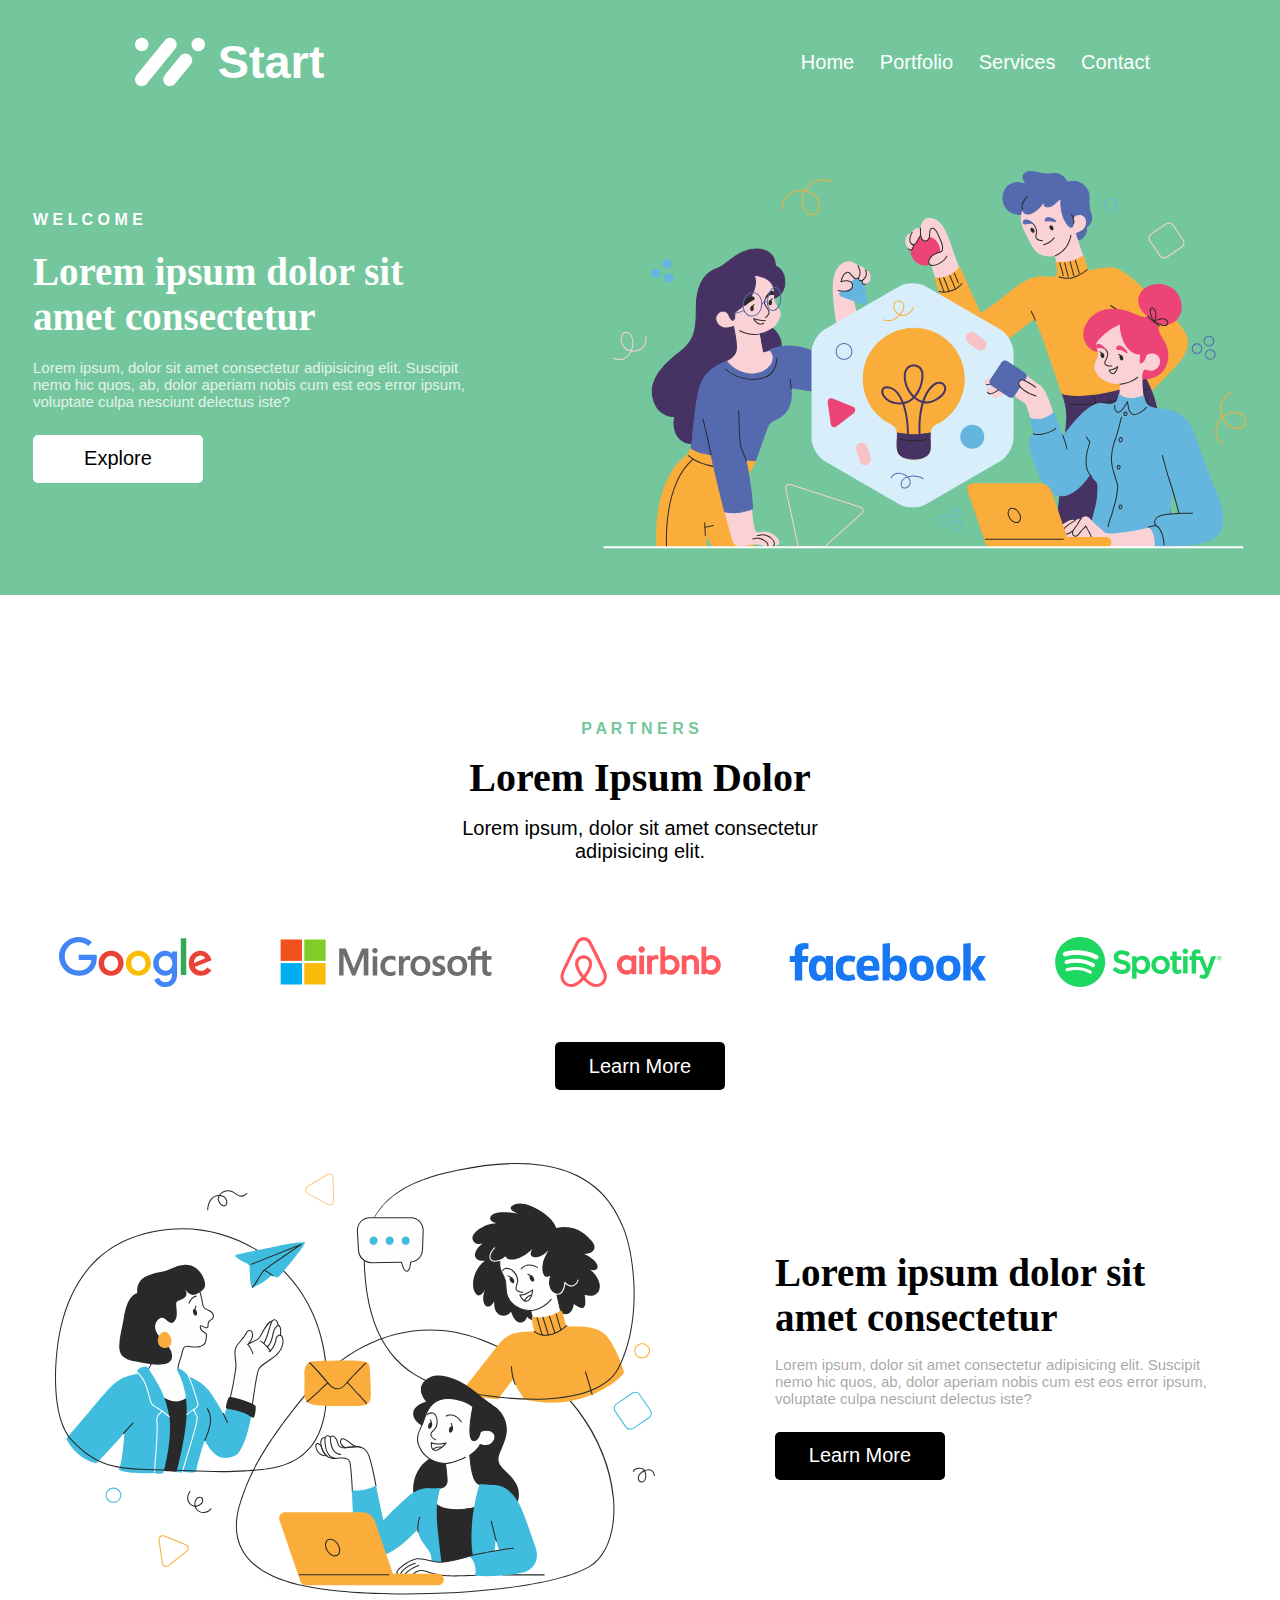
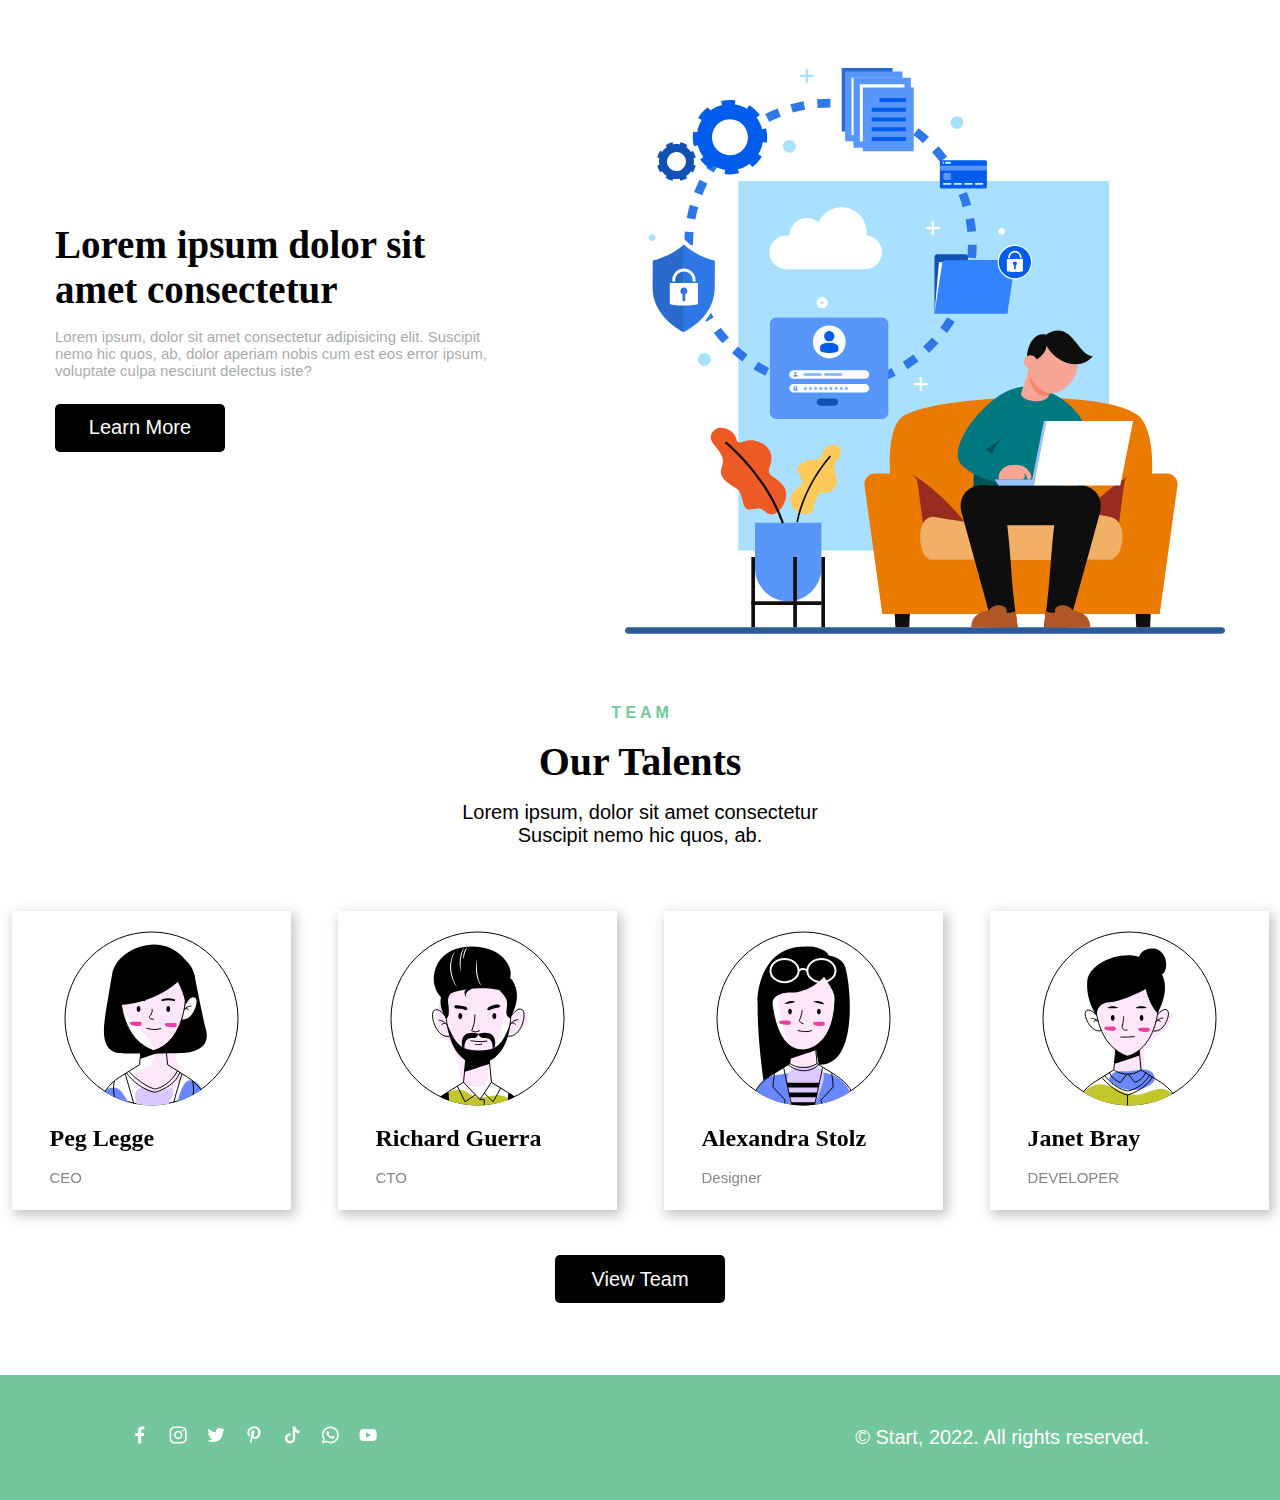
==== index.html @ cdbdd554 "first commit" ====
<!DOCTYPE html>
<html lang="en">
<head>
    <meta charset="UTF-8">
    <meta name="viewport" content="width=device-width, initial-scale=1.0">
    <link rel="stylesheet" href="style.css">
    <title>Start</title>
</head>
<body>
    <header>
        <div class="logo">
            <img src="img/logo.svg" alt="logo">
            <h3>Start</h3>
        </div>
        <div class="menu">
            <a href="index.html" class="menu-button">Home</a>
            <a href="portfolio.html" class="menu-button">Portfolio</a>
            <a href="services.html" class="menu-button">Services</a>
            <a href="contact.html" class="menu-button">Contact</a>
        </div>

        <div class="dropdown">
            <button class="dropbtn">☰</button>
            <div class="dropdown-content">
              <a href="index.html">Home</a>
              <a href="portfolio.html">Portfolio</a>
              <a href="services.html">Services</a>
              <a href="contact.html">Contact</a>
              
            </div>
          </div>
    </header>

    <section class="welcome-section">
        <div class="welcome-text">
            <h3>W E L C O M E</h3>
            <h2>Lorem ipsum dolor sit amet consectetur </h2>
            <p>Lorem ipsum, dolor sit amet consectetur adipisicing elit. Suscipit nemo hic quos, ab, dolor aperiam nobis cum est eos error ipsum, voluptate culpa nesciunt delectus iste?</p>
            <a href="#" class="welcome-button">Explore</a>
        </div>
        <img src="img/Group-welcome.svg" alt="welcome-group">
    </section>

    <section class="partners-section">
        <div class="partners-text">
            <h3>P A R T N E R S</h3>
            <h2>Lorem Ipsum Dolor</h2>
            <p>Lorem ipsum, dolor sit amet consectetur adipisicing elit.</p>
        </div>
        <div class="partners-images">
            <img src="img/google.svg" alt="google">
            <img src="img/Microsoft.svg" alt="microsoft">
            <img src="img/airbnb.svg" alt="airbnb">
            <img class="facebook" src="img/facebook.svg" alt="facebook">
            <img src="img/spotify.svg" alt="spotify">
        </div>
        <a class="partners-button" href="#">Learn More</a>
    </section>

    <section class="info-section">
        <img src="img/people-main.svg" alt="people-info">
        <div class="info-text">
            <h2>Lorem ipsum dolor sit amet consectetur </h2>
            <p>Lorem ipsum, dolor sit amet consectetur adipisicing elit. Suscipit nemo hic quos, ab, dolor aperiam nobis cum est eos error ipsum, voluptate culpa nesciunt delectus iste?</p>
            <a href="#" class="info-button">Learn More</a>
        </div>
    </section>

    <section class="info-section">
        <div class="info-text">
            <h2>Lorem ipsum dolor sit amet consectetur </h2>
            <p>Lorem ipsum, dolor sit amet consectetur adipisicing elit. Suscipit nemo hic quos, ab, dolor aperiam nobis cum est eos error ipsum, voluptate culpa nesciunt delectus iste?</p>
            <a href="#" class="info-button">Learn More</a>
        </div>
        <img src="img/people-main-2.svg" alt="people-info">
    </section>

    <section class="team-section">
        <div class="partners-text">
            <h3>T E A M</h3>
            <h2>Our Talents</h2>
            <p>Lorem ipsum, dolor sit amet consectetur Suscipit nemo hic quos, ab.</p>
        </div>
        <div class="our-team">
            <div class="team-card-wrapper">
                <div class="person">
                    <img class="avatar" src="img/avatar.svg" alt="avatar">
                    <div class="person-info">
                        <h3>Peg Legge</h3>
                        <p>CEO</p>
                    </div>
                </div>
            </div>
            <div class="team-card-wrapper">
                <div class="person">
                    <img class="avatar" src="img/avatar-2.svg" alt="avatar">
                    <div class="person-info">
                        <h3>Richard Guerra</h3>
                        <p>CTO</p>
                    </div>
                </div>
            </div>

            <div class="team-card-wrapper">
                <div class="person">
                    <img class="avatar" src="img/avatar-3.svg" alt="avatar">
                    <div class="person-info">
                        <h3>Alexandra Stolz</h3>
                        <p>Designer</p>
                    </div>
                </div>
            </div>

            <div class="team-card-wrapper">
                <div class="person">
                    <img class="avatar" src="img/avatar-4.svg" alt="avatar">
                    <div class="person-info">
                        <h3>Janet Bray</h3>
                        <p>DEVELOPER</p>
                    </div>
                </div>
            </div>
        </div>
        <a href="#" class="team-button">View Team</a>
    </section>

    <footer>
        <div class="footer-images">
            <a href="#"><img src="img/facebook-ico.svg" alt="facebook"></a>
            <a href="#"><img src="img/insagram-ico.svg" alt="instagram"></a>
            <a href="#"><img src="img/twitter-ico.svg" alt="twitter"></a>
            <a href="#"><img src="img/pinterest-ico.svg" alt="pinterest-ico"></a>
            <a href="#"><img src="img/tiktok-ico.svg" alt="tiktok"></a>
            <a href="#"><img src="img/whatsup-ico.svg" alt="whatsup"></a>
            <a href="#"><img src="img/youtube-ico.svg" alt="youtube"></a>
        </div>

        <div>
            <p>© Start, 2022. All rights reserved.</p>
        </div>
    </footer>

    <script src="script.js"></script>

    <script>
        document.querySelector(".menu-btn").addEventListener("click", function() {
            document.querySelector(".mobile-menu").classList.toggle("show");
        });
    </script>
</body>
</html>
---- style.css ----
body {
    overflow-x: hidden;
    padding: 0;
    margin: 0;
}

* {
    padding: 0;
    margin: 0;
}

a:hover {
    background-color: rgb(168, 168, 168);
}

header a:hover {
    color: black;
    background-color: #74C69D;
}


@media only screen and (min-width: 1200px) {

    /* HEADER */

    header {
        font-family: "Cantarell", sans-serif;
        display: flex;
        justify-content: space-between;
        align-items: center;
        width: 100vw;
        background: #74C69D;
        color: white;
    }

    .menu {
        display: flex;
        gap: 2vw;
        margin-right: 130px;
        font-size: 20px;
        font-weight: 400;
    }

    .menu a {
        text-decoration: none;
        color: white;
    }

    .logo {
        margin-left: 135px;
        margin-top: 35px;
        margin-bottom: 36px;
        font-size: 40px;
        font-weight: 400;
        gap: 1vw;
        display: flex;
        align-items: center;
    }

    .dropdown {
        display: none;
    }
    
    .dropbtn {
        display: none;
    }

    /* WELCOME */

    .welcome-section {
        align-items: center;
        justify-content: center;
        gap: 120px;
        display: flex;
        width: 100vw;
        height: 470px;
        background-color: #74C69D;
        color: white;
    }

    .welcome-text {
        width: 450px;
        height: 299px;
    }

    .welcome-text h3 {
        font-weight: 700;
        font-size: 16px;
        font-family: "Cantarell", sans-serif;
    }

    .welcome-text h2 {
        margin-top: 20px;
        font-size: 39px;
    }

    .welcome-text p {
        margin-top: 20px;
        font-family: "Cantarell", sans-serif;
        opacity: 80%;
        font-size: 15px;
    }

    .welcome-button {
        display: flex;
        color:black;
        font-family: "Cantarell", sans-serif;
        background-color: white;
        font-size: 20px;
        height: 48px;
        width: 170px;
        justify-content: center;
        align-items: center;
        border-radius: 5px;
        margin-top: 25px;
        text-decoration: none;
    }

    .welcome-section img {
        width: 644px;
        height: 378px;
    }

    /* PARTNERS */

    .partners-section {
        margin-top: 125px;
        display: flex;
        flex-direction: column;
        width: 100vw;
        justify-content: center;
        align-items: center;
    }

    .partners-text {
        display: flex;
        flex-direction: column;
        text-align: center;
        height: 162px;
        width: 411px;
    }

    .partners-text h3 {
        font-family: "Cantarell", sans-serif;
        font-size: 16px;
        font-weight: 700;
        color: #74C69D;
    }

    .partners-text h2 {
        font-size: 40px;
        font-weight: 700;
        margin-top: 16px;
        margin-bottom: 16px;
    }

    .partners-text p {
        font-size: 20px;
        font-family: "Cantarell", sans-serif;
        font-weight: 400;
    }

    .partners-images {
        gap: 68px;
        margin-top: 55px;
        display: flex;
        align-items: center;
    }

    .partners-images img {
        max-height: 50px;
    }

    .partners-button {
        display: flex;
        color:white;
        font-family: "Cantarell", sans-serif;
        background-color: black;
        font-size: 20px;
        height: 48px;
        width: 170px;
        justify-content: center;
        align-items: center;
        border-radius: 5px;
        margin-top: 55px;
        text-decoration: none;
    }

    /* INFO */

    .info-section{
        margin-top: 73px;
        align-items: center;
        justify-content: center;
        gap: 120px;
        display: flex;
        width: 100vw;
        height: auto;
        margin-bottom: 22px;
    }

    .info-text {
        width: 450px;
        height: 299px;
    }

    .info-button {
        display: flex;
        color:white;
        font-family: "Cantarell", sans-serif;
        background-color: black;
        font-size: 20px;
        height: 48px;
        width: 170px;
        justify-content: center;
        align-items: center;
        border-radius: 5px;
        margin-top: 25px;
        text-decoration: none;
    }
    
    .info-text h2 {
        margin-top: 20px;
        font-size: 39px;
    }

    .info-text p {
        margin-top: 16px;
        font-family: "Cantarell", sans-serif;
        opacity: 80%;
        font-size: 15px;
        color: #21252980;
    }
    
    /* TEAM */

    .team-section {
        margin-top: 70px;
        display: flex;
        flex-direction: column;
        width: 100vw;
        height: auto;
        justify-content: center;
        align-items: center;
    }

    .our-team {
        display: flex;
        flex-direction: row;
        gap: 47px;
    }

    .person {
        margin-top: 45px;
        display: flex;
        flex-direction: column;
        align-items: center;
        height: 299px;
        width: 279px;
        background: white;
        box-shadow: 3px 4px 12px 1px rgba(0, 0, 0, 0.25);
        transition: transform 0.3s ease, box-shadow 0.3s ease;
        transform-style: preserve-3d;
        transform: rotateY(0deg);
    }

    .person:hover {
        transform: rotateY(15deg) rotateX(10deg);
        box-shadow: 6px 8px 20px rgba(0, 0, 0, 0.3);
    }

    .avatar {
        margin-top: 20px;
        width: 175px;
        height: 175px;
    }

    .person-info {
        display: flex;
        flex-direction: column;
        width: 100%;
        
    }

    .person-info h3 {
        font-size: 24px;
        font-weight: 700;
        margin-top: 19px;
        padding-left: 38px;
    }

    .person-info p {
        padding-left: 38px;
        font-family: "Cantarell", sans-serif;
        margin-top: 17px;
        font-size: 15px;
        color: #212529BF;
        opacity: 75%;
    }

    .team-button {
        display: flex;
        color:white;
        font-family: "Cantarell", sans-serif;
        background-color: black;
        font-size: 20px;
        height: 48px;
        width: 170px;
        justify-content: center;
        align-items: center;
        border-radius: 5px;
        margin-top: 45px;
        margin-bottom: 72px;
        text-decoration: none;
    }

    /* FOOTER */

    footer {
        color: white;
        display: flex;
        flex-direction: row;
        justify-content: space-between;
        width: 100%;
        height: 125px;
        background-color: #74C69D;
        font-family: "Cantarell", sans-serif;
        font-size: 20px;
        gap: 20px;
        align-items: center;
    }

    footer p {
        margin-right: 131px;
    }

    .footer-images {
        margin-left: 131px;
        display: flex;
        gap: 20px;
    }

    .footer-images img {
        height: 18px;
        width: 18px;
    }

    /* PORTFOLIO */

    .work-portfolio {
        display: flex;
        justify-content: center;
        margin-top: 30px;
    }

    .work-images {
        margin-top: 82px;
        display: grid;
        grid-template-columns: repeat(2, 1fr);
        gap: 55px 55px;
        justify-content: center;
        align-items: center;
        max-width: 500px;
        margin: 0 auto; 
        margin-top: 82px;
    }

    .work-image {
        transition: transform 0.3s ease, box-shadow 0.3s ease;
        transform-style: preserve-3d;
        transform: rotateY(0deg);
    }

    .work-image:hover {
        transform: rotateY(15deg) rotateX(10deg);
        box-shadow: 6px 8px 20px rgba(0, 0, 0, 0.3);
    }    
    

    .work-button {
        display: flex;
        justify-content: center;
        align-items: center;
        margin-top: 20px;
        margin-bottom: 50px;
    }
    
    /* SERVICES */

    .price-services {
        width: 100vw;
        display: flex;
        justify-content: center;
        padding-top: 78px;
        padding-bottom: 135px;
        font-family: "Cantarell", sans-serif;
        gap: 105px;
    }
    
    .price-card {
        width: 339px;
        height: 542px;
        display: flex;
        flex-direction: column;
        align-items: center;
        background: white;
        box-shadow: 3px 4px 12px 1px rgba(0, 0, 0, 0.25);
        text-decoration: none;
        transition: transform 0.3s ease, box-shadow 0.3s ease;
    }

    .price-card:hover {
        transform: scale(1.05);
        box-shadow: 6px 8px 20px rgba(0, 0, 0, 0.3);
    }

    .price-text {
        display: flex;
        flex-direction: row;
        align-items: center;
    }

    .options {
        display: flex;
        flex-direction: column;
        justify-content: flex-start;
        align-items: flex-start;
        text-align: left;
        margin-left: 30px;
    }

    .position-options {
        margin-top: 52px;
        display: flex;
        width: 100%;
    }

    .option-item {
        display: flex;
        align-items: center;
        margin-bottom: 11px;
    }

    .option-item:last-child {
        margin-bottom: 0;
    }

    .marker {
        width: 25px;
        height: 25px;
        color: #74C69D;
        padding-right: 11px;
    }

    .price-card h4 {
        margin-top: 46px;
        font-size: 15px;
        font-weight: 400;
    }

    .price-text h2 {
        font-size: 40px;
        font-weight: 800;
    }

    .price-text-p {
        margin-left: 9px;
        font-size: 15px;
        color: #21252980;
        opacity: 90%;
    }
    
    .price-card-p {
        margin-left: 30px;
        margin-right: 30px;
        margin-top: 10px;
        display: flex;
        font-size: 17px;
        color: #21252980;
        opacity: 90%;
        align-items: center;
        justify-content: center;
        text-align: center;
    }

    .services-button {
        display: flex;
        color:white;
        font-family: "Cantarell", sans-serif;
        background-color: black;
        font-size: 20px;
        height: 48px;
        width: 170px;
        justify-content: center;
        align-items: center;
        border-radius: 5px;
        margin-top: 45px;
        text-decoration: none;
    }

    /* CONTACT */

    .contact-section {
        display: flex;
        flex-direction: row;
        gap: 30px;
        justify-content: center;
        align-items: center;
        margin-top: 47px;
        margin-bottom: 94px;
    }

    .contact-form {
        font-family: "Cantarell", sans-serif;
        display: flex;
        flex-direction: column;
        justify-content: center;
        width: 575px;
        height: 385px;
    }

    .contact-form label {
        display: flex;
        flex-direction: column;
        gap: 16px;
        margin-bottom: 21px;
    }

    .contact-form input {
        border: 1px solid black;
        border-radius: 5px;
        height: 38px;
        font-size: 16px;
        background-color: #EEEEEE;
        padding-left: 10px;
    }

    .contact-form textarea {
        border: 1px solid black;
        border-radius: 5px;
        height: 75px;
        font-size: 16px;
        resize: none;
        background-color: #EEEEEE;
    }

    .contact-form button {
        display: flex;
        color:white;
        font-family: "Cantarell", sans-serif;
        background-color: black;
        font-size: 20px;
        height: 48px;
        justify-content: center;
        align-items: center;
        border-radius: 5px;
        text-decoration: none;
        border: none;
    }

    .contact-form button:hover {
        background-color: gray;
    }

    .contact-section img {
        width: 575px;
        height: 384px;
        transition: transform 0.3s ease, box-shadow 0.3s ease;
    }

    .contact-section a{
        background-color: white;
    }

    .contact-section img:hover {
        transform: scale(1.05);
        box-shadow: 6px 8px 20px rgba(0, 0, 0, 0.3);
    }
}

@media only screen and (max-width: 1200px) {

    /* HEADER */

    header {
        font-family: "Cantarell", sans-serif;
        display: flex;
        justify-content: space-between;
        align-items: center;
        width: 100vw;
        background: #74C69D;
        color: white;
    }

    .logo {
        margin-left: 20px;
        margin-top: 20px;
        margin-bottom: 10px;
        font-size: 30px;
        font-weight: 500;
        gap: 1vw;
        display: flex;
        align-items: center;
    }

    .logo img {
        width: 45px;
        height: 31px;
    }

    .menu {
        display: none;
    }

    .dropbtn {
        background-color: #74C69D;
        color: white;
        padding-right: 30px;
        padding-top: 10px;
        font-size: 36px;
        border: none;
    }
    
    .dropdown {
        position: relative;
        display: inline-block;
    }
    
    .dropdown-content {
        display: none;
        position: absolute;
        left: -50px;
        background-color: #f1f1f1;
        box-shadow: 0px 8px 16px 0px rgba(0,0,0,0.2);
        z-index: 1;
    }
    
    .dropdown-content a {
        color: black;
        padding-right: 40px;
        padding-top: 20px;
        padding-bottom: 20px;
        padding-left: 15px;
        text-decoration: none;
        display: block;
    }
    
    .dropdown-content a:hover {background-color: #ddd;}
    
    .dropdown:hover .dropdown-content {display: block;}
    
    .dropdown:hover .dropbtn {background-color: #74C69D;}

    /* WELCOME */

    .welcome-section {
        height: 600px;
        width: 100vw;
        background-color: #74C69D;
        padding-top: 30px;
        align-items: center;
        display: flex;
        flex-direction: column;
        background-color: #74C69D;
        color: white;
    }

    .welcome-text {
        order: 2;
        margin-top: 30px;
        margin-left: 20px;
        margin-right: 20px;
    }

    .welcome-text h3 {
        font-weight: 900;
        font-size: 16px;
        font-family: "Cantarell", sans-serif;
    }

    .welcome-text h2 {
        margin-top: 20px;
        font-size: 28px;
    }

    .welcome-text p {
        margin-top: 15px;
        font-family: "Cantarell", sans-serif;
        opacity: 75%;
        font-size: 18px;
    }

    .welcome-button {
        display: flex;
        color:black;
        font-family: "Cantarell", sans-serif;
        background-color: white;
        font-size: 20px;
        height: 48px;
        width: 170px;
        justify-content: center;
        align-items: center;
        border-radius: 5px;
        margin-top: 25px;
        text-decoration: none;
    }


    .welcome-section img {
        order: 1;
        width: 335px;
        height: 196px;
    }

    /* PARTNERS */

    .partners-section {
        margin-top: 22px;
        display: flex;
        flex-direction: column;
        width: 100vw;
        justify-content: center;
        align-items: center;
    }

    .partners-text {
        display: flex;
        flex-direction: column;
        text-align: center;
        height: 162px;
        width: 335px;
    }

    .partners-text h3 {
        font-family: "Cantarell", sans-serif;
        font-size: 16px;
        font-weight: 900;
        color: #74C69D;
    }

    .partners-text h2 {
        font-size: 24px;
        font-weight: 700;
        margin-top: 16px;
        margin-bottom: 16px;
    }

    .partners-text p {
        font-size: 20px;
        font-family: "Cantarell", sans-serif;
        font-weight: 400;
    }

    .partners-images {
        gap: 40px;
        margin-top: 55px;
        display: flex;
        flex-direction: column;
        align-items: center;
    }

    .partners-images img {
        max-height: 50px;
    }

    .partners-button {
        display: flex;
        color:white;
        font-family: "Cantarell", sans-serif;
        background-color: black;
        font-size: 20px;
        height: 48px;
        width: 170px;
        justify-content: center;
        align-items: center;
        border-radius: 5px;
        margin-top: 55px;
        text-decoration: none;
    }

    /* INFO */

    .info-section{
        margin-top: 60px;
        align-items: center;
        justify-content: center;
        display: flex;
        flex-direction: column;
        width: 100vw;
        height: auto;
        gap: 20px;
        margin-bottom: 60px;
    }

    .info-section img {
        order: 1;
        width: 335px;
        height: 240px;
    }

    .info-text {
        order: 2;
        width: 334px;
        height: 243px;
    }

    .info-text h2 {
        margin-top: 30px;
        font-size: 23px;
    }

    .info-text p {
        margin-top: 16px;
        font-family: "Cantarell", sans-serif;
        opacity: 80%;
        font-size: 15px;
        color: #21252980;
    }

    .info-button {
        display: flex;
        color:white;
        font-family: "Cantarell", sans-serif;
        background-color: black;
        font-size: 20px;
        height: 48px;
        width: 170px;
        justify-content: center;
        align-items: center;
        border-radius: 5px;
        margin-top: 20px;
        text-decoration: none;
    }
    
    /* TEAM */

    .team-section {
        margin-top: 30px;
        display: flex;
        flex-direction: column;
        width: 100vw;
        height: auto;
        justify-content: center;
        align-items: center;
    }

    .our-team {
        display: flex;
        flex-direction: column;
        gap: 35px;
    }

    .person {
        margin-top: 10px;
        display: flex;
        flex-direction: column;
        align-items: center;
        height: 299px;
        width: 279px;
        background: white;
        box-shadow: 3px 4px 12px 1px rgba(0, 0, 0, 0.25);
        transition: transform 0.3s ease, box-shadow 0.3s ease;
        transform-style: preserve-3d;
        transform: rotateY(0deg);
    }

    .person:hover {
        transform: rotateY(15deg) rotateX(10deg);
        box-shadow: 6px 8px 20px rgba(0, 0, 0, 0.3);
    }

    .avatar {
        margin-top: 20px;
        width: 175px;
        height: 175px;
    }

    .person-info {
        display: flex;
        flex-direction: column;
        width: 100%;
        
    }

    .person-info h3 {
        font-size: 24px;
        font-weight: 700;
        margin-top: 19px;
        padding-left: 38px;
    }

    .person-info p {
        padding-left: 38px;
        font-family: "Cantarell", sans-serif;
        margin-top: 17px;
        font-size: 15px;
        color: #212529BF;
        opacity: 75%;
    }

    .team-button {
        display: flex;
        color:white;
        font-family: "Cantarell", sans-serif;
        background-color: black;
        font-size: 20px;
        height: 48px;
        width: 170px;
        justify-content: center;
        align-items: center;
        border-radius: 5px;
        margin-top: 45px;
        margin-bottom: 72px;
        text-decoration: none;
    }

     /* FOOTER */

     footer {
        color: white;
        display: flex;
        flex-direction: column;
        justify-content: center;
        width: 100%;
        height: 125px;
        background-color: #74C69D;
        font-family: "Cantarell", sans-serif;
        font-size: 20px;
        align-items: center;
    }

    .footer-images {
        display: flex;
        gap: 20px;
    }

    .footer-images img {
        height: 18px;
        width: 18px;
    }

    footer p {
        margin-top: 10px;
    }

    /* PORTFOLIO */

    .work-portfolio {
        display: flex;
        justify-content: center;
        margin-top: 30px;
    }

    .work-images {
        display: flex;
        flex-direction: column;
        gap: 50px;
        justify-content: center;
        margin-left: 20px;
        margin-right: 20px;
        align-items: center;
        margin-top: 30px;
    }

    .work-image {
        max-width: 90vw;
    }

    .work-button {
        margin-top: 20px;
        display: flex;
        justify-content: center;
        align-items: center;
    }

    /* SERVICES */

    .price-services {
        width: 100vw;
        display: flex;
        flex-direction: column;
        justify-content: center;
        align-items: center;
        padding-top: 46px;
        padding-bottom: 68px;
        font-family: "Cantarell", sans-serif;
        gap: 50px;
    }
    
    .price-card {
        width: 339px;
        height: 542px;
        display: flex;
        flex-direction: column;
        align-items: center;
        background: white;
        box-shadow: 3px 4px 12px 1px rgba(0, 0, 0, 0.25);
        text-decoration: none;
        transition: transform 0.3s ease, box-shadow 0.3s ease;
    }

    .price-card:hover {
        transform: scale(1.05);
        box-shadow: 6px 8px 20px rgba(0, 0, 0, 0.3);
    }

    .price-text {
        display: flex;
        flex-direction: row;
        align-items: center;
    }

    .options {
        display: flex;
        flex-direction: column;
        justify-content: flex-start;
        align-items: flex-start;
        text-align: left;
        margin-left: 30px;
    }

    .position-options {
        margin-top: 52px;
        display: flex;
        width: 100%;
    }

    .option-item {
        display: flex;
        align-items: center;
        margin-bottom: 11px;
    }

    .option-item:last-child {
        margin-bottom: 0;
    }

    .marker {
        width: 25px;
        height: 25px;
        color: #74C69D;
        padding-right: 11px;
    }

    .price-card h4 {
        margin-top: 46px;
        font-size: 15px;
        font-weight: 400;
    }

    .price-text h2 {
        font-size: 40px;
        font-weight: 800;
    }

    .price-text-p {
        margin-left: 9px;
        font-size: 15px;
        color: #21252980;
        opacity: 90%;
    }
    
    .price-card-p {
        margin-left: 30px;
        margin-right: 30px;
        margin-top: 10px;
        display: flex;
        font-size: 17px;
        color: #21252980;
        opacity: 90%;
        align-items: center;
        justify-content: center;
        text-align: center;
    }

    .services-button {
        display: flex;
        color:white;
        font-family: "Cantarell", sans-serif;
        background-color: black;
        font-size: 20px;
        height: 48px;
        width: 170px;
        justify-content: center;
        align-items: center;
        border-radius: 5px;
        margin-top: 45px;
        text-decoration: none;
    }

    /* CONTACT */

    .contact-section {
        display: flex;
        flex-direction: column;
        gap: 30px;
        justify-content: center;
        align-items: center;
        margin-bottom: 59px;
    }

    .contact-form {
        order: 2;
        font-family: "Cantarell", sans-serif;
        display: flex;
        flex-direction: column;
        justify-content: center;
        width: 335px;
        height: 385px;
    }

    .contact-form label {
        display: flex;
        flex-direction: column;
        gap: 16px;
        margin-bottom: 21px;
    }

    .contact-form input {
        border: 1px solid black;
        border-radius: 5px;
        height: 38px;
        font-size: 16px;
        background-color: #EEEEEE;
        padding-left: 10px;
    }

    .contact-form textarea {
        border: 1px solid black;
        border-radius: 5px;
        height: 75px;
        font-size: 16px;
        resize: none;
        background-color: #EEEEEE;
    }

    .contact-form button {
        display: flex;
        color:white;
        font-family: "Cantarell", sans-serif;
        background-color: black;
        font-size: 20px;
        height: 48px;
        justify-content: center;
        align-items: center;
        border-radius: 5px;
        text-decoration: none;
        border: none;
    }

    .contact-form button:hover {
        background-color: gray;
    }

    .contact-section img {
        order: 1;
        width: 334px;
        height: 224px;
        transition: transform 0.3s ease, box-shadow 0.3s ease;
    }

    .contact-section a{
        background-color: white;
    }

    .contact-section img:hover {
        transform: scale(1.05);
        box-shadow: 6px 8px 20px rgba(0, 0, 0, 0.3);
    }
}
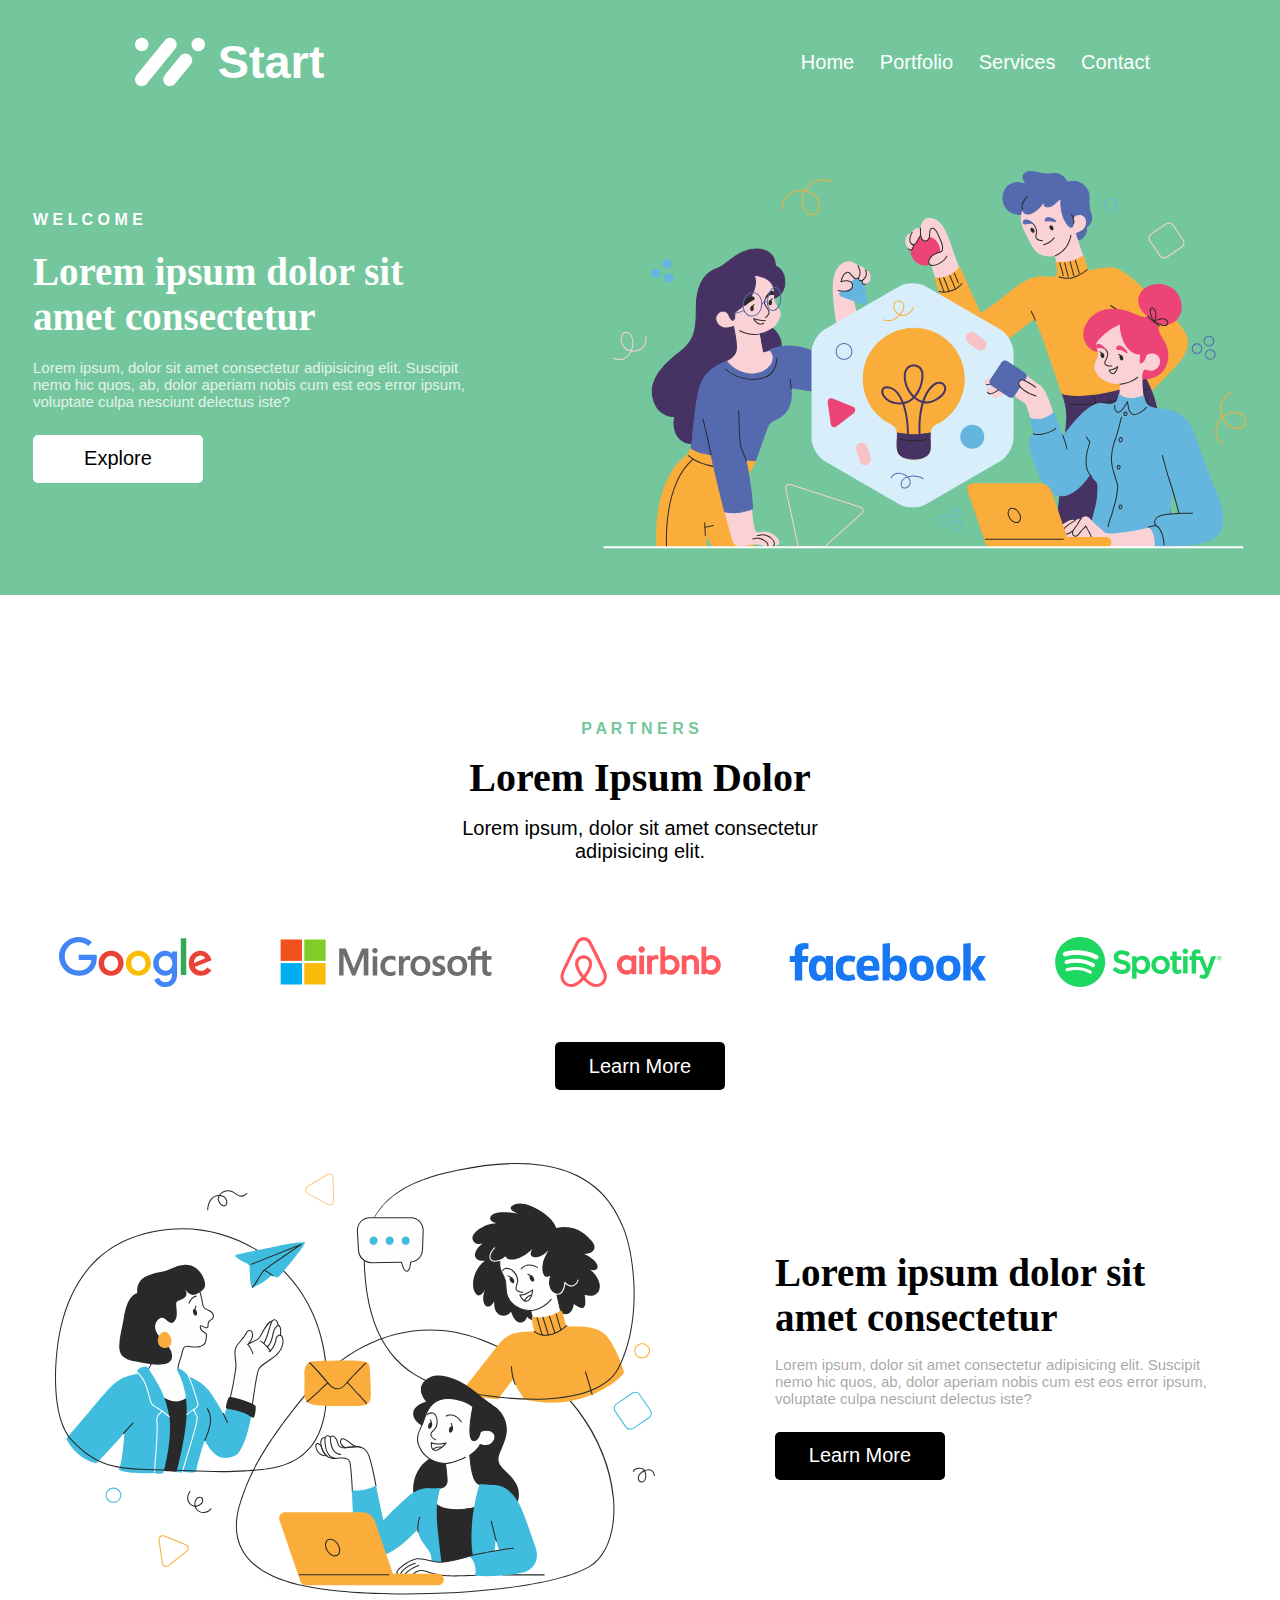
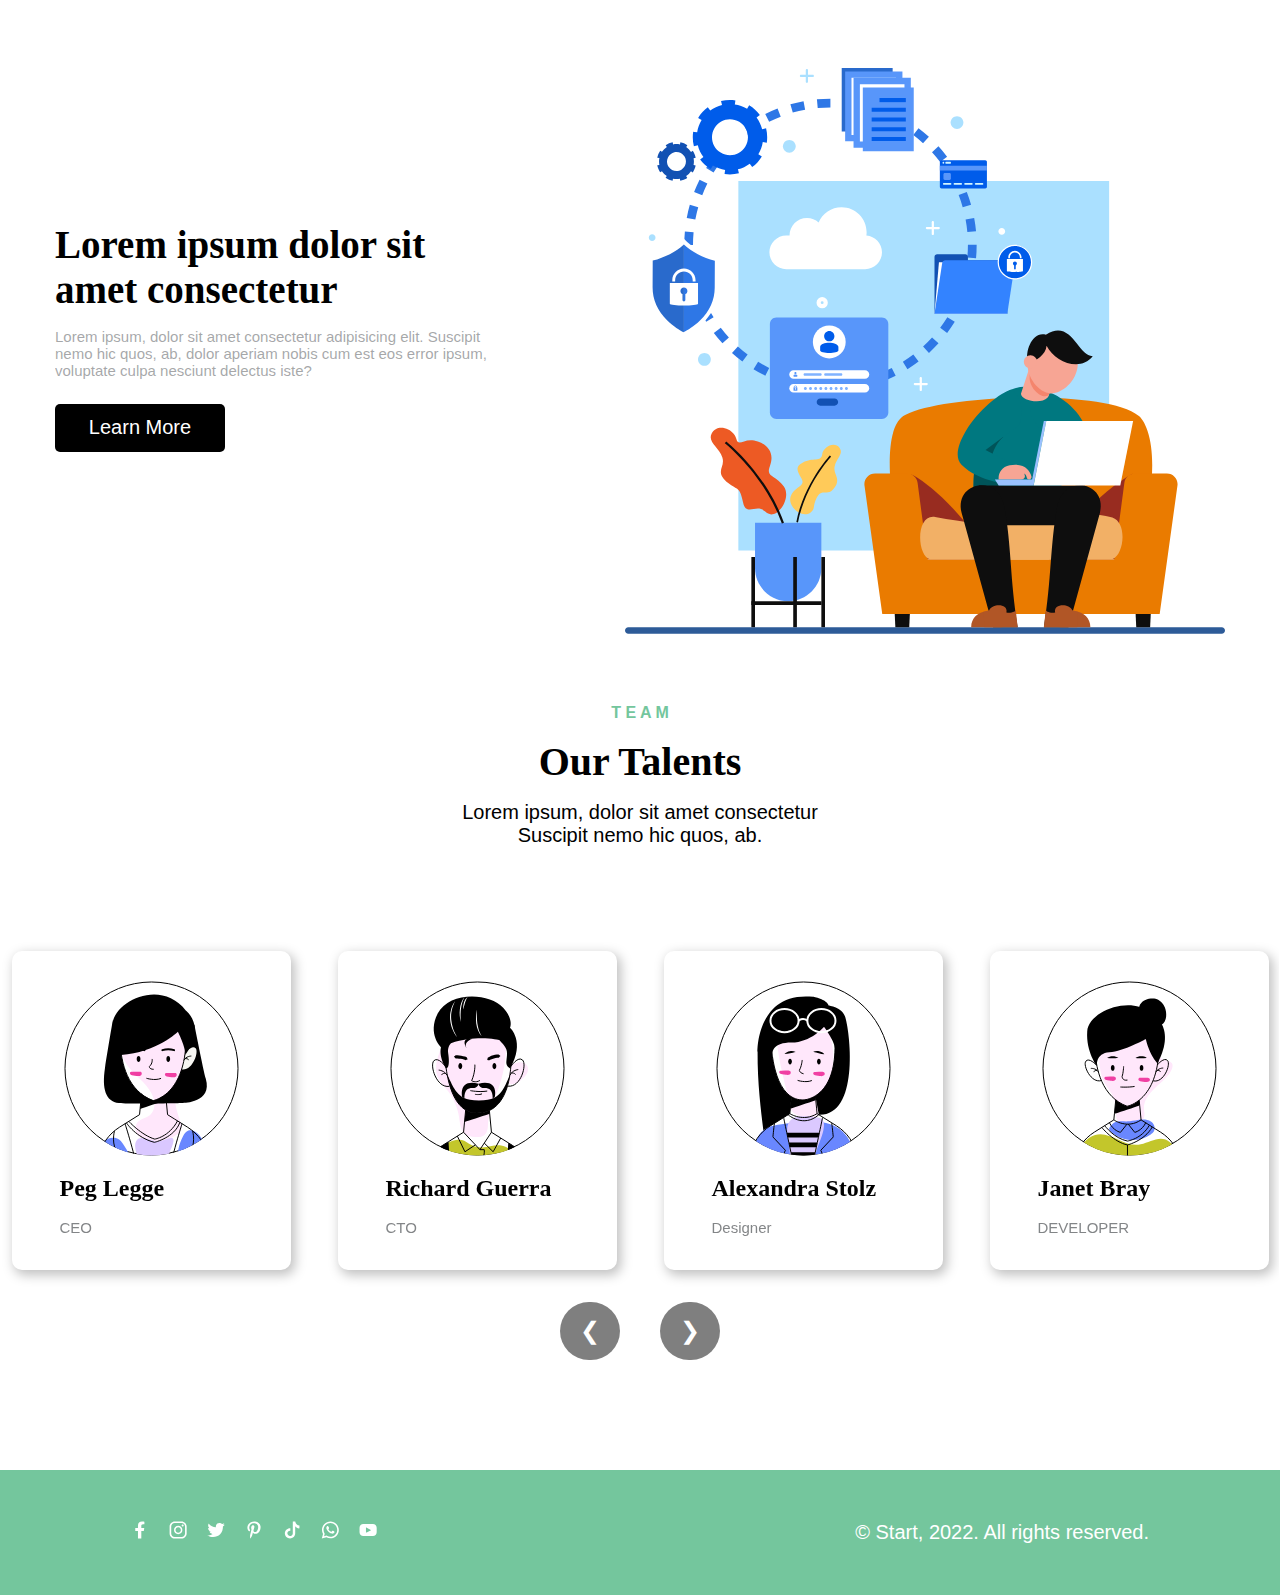
==== commit f4e5d604: "add slide (index.html)" ====
--- a/index.html
+++ b/index.html
@@ -81,47 +81,71 @@
             <h2>Our Talents</h2>
             <p>Lorem ipsum, dolor sit amet consectetur Suscipit nemo hic quos, ab.</p>
         </div>
-        <div class="our-team">
-            <div class="team-card-wrapper">
-                <div class="person">
-                    <img class="avatar" src="img/avatar.svg" alt="avatar">
-                    <div class="person-info">
-                        <h3>Peg Legge</h3>
-                        <p>CEO</p>
+        
+        <div class="team-slider">
+            <div class="slider-container">
+                <div class="slider-wrapper">
+                    <div class="person">
+                        <img class="avatar" src="img/avatar.svg" alt="avatar">
+                        <div class="person-info">
+                            <h3>Peg Legge</h3>
+                            <p>CEO</p>
+                        </div>
+                    </div>
+                    <div class="person">
+                        <img class="avatar" src="img/avatar-2.svg" alt="avatar">
+                        <div class="person-info">
+                            <h3>Richard Guerra</h3>
+                            <p>CTO</p>
+                        </div>
+                    </div>
+                    <div class="person">
+                        <img class="avatar" src="img/avatar-3.svg" alt="avatar">
+                        <div class="person-info">
+                            <h3>Alexandra Stolz</h3>
+                            <p>Designer</p>
+                        </div>
+                    </div>
+                    <div class="person">
+                        <img class="avatar" src="img/avatar-4.svg" alt="avatar">
+                        <div class="person-info">
+                            <h3>Janet Bray</h3>
+                            <p>DEVELOPER</p>
+                        </div>
+                    </div>
+                    <div class="person">
+                        <img class="avatar" src="img/avatar-5.png" alt="avatar">
+                        <div class="person-info">
+                            <h3>Scorpion</h3>
+                            <p>Revered Lin Kuei Warrior</p>
+                        </div>
+                    </div>
+                    <div class="person">
+                        <img class="avatar" src="img/avatar-6.png" alt="avatar">
+                        <div class="person-info">
+                            <h3>Sub Zero</h3>
+                            <p>Grandmaster of the Lin Kuei</p>
+                        </div>
+                    </div>
+                    <div class="person">
+                        <img class="avatar" src="img/avatar-7.png" alt="avatar">
+                        <div class="person-info">
+                            <h3>General Shao</h3>
+                            <p>Supreme Commander</p>
+                        </div>
+                    </div>
+                    <div class="person">
+                        <img class="avatar" src="img/avatar-8.png" alt="avatar">
+                        <div class="person-info">
+                            <h3>Raiden</h3>
+                            <p>Champion of Earthrealm</p>
+                        </div>
                     </div>
                 </div>
             </div>
-            <div class="team-card-wrapper">
-                <div class="person">
-                    <img class="avatar" src="img/avatar-2.svg" alt="avatar">
-                    <div class="person-info">
-                        <h3>Richard Guerra</h3>
-                        <p>CTO</p>
-                    </div>
-                </div>
-            </div>
-
-            <div class="team-card-wrapper">
-                <div class="person">
-                    <img class="avatar" src="img/avatar-3.svg" alt="avatar">
-                    <div class="person-info">
-                        <h3>Alexandra Stolz</h3>
-                        <p>Designer</p>
-                    </div>
-                </div>
-            </div>
-
-            <div class="team-card-wrapper">
-                <div class="person">
-                    <img class="avatar" src="img/avatar-4.svg" alt="avatar">
-                    <div class="person-info">
-                        <h3>Janet Bray</h3>
-                        <p>DEVELOPER</p>
-                    </div>
-                </div>
-            </div>
+            <button class="prev">&#10094;</button>
+            <button class="next">&#10095;</button>
         </div>
-        <a href="#" class="team-button">View Team</a>
     </section>
 
     <footer>
@@ -140,12 +164,11 @@
         </div>
     </footer>
 
-    <script src="script.js"></script>
-
     <script>
         document.querySelector(".menu-btn").addEventListener("click", function() {
             document.querySelector(".mobile-menu").classList.toggle("show");
         });
     </script>
+    <script src="script.js"></script>
 </body>
 </html>--- a/style.css
+++ b/style.css
@@ -314,6 +314,66 @@
         text-decoration: none;
     }
 
+    .team-slider {
+        display: flex;
+        align-items: center;
+        justify-content: center;
+        position: relative;
+        overflow: hidden;
+        max-width: 1440px;
+        margin: auto;
+        padding: 0 10px;
+        box-sizing: border-box;
+    }
+    
+    .slider-container {
+        width: calc(4 * 279px + 3 * 47px);
+        overflow: visible;
+        padding-top: 40px;
+        padding-bottom: 200px;
+    }
+    
+    .slider-wrapper {
+        display: flex;
+        gap: 47px;
+        margin-right: 40px;
+        transition: transform 0.5s ease-in-out;
+    }
+    
+    .person {
+        height: 319px;
+        width: 279px;
+        flex-shrink: 0;
+        box-sizing: border-box;
+        border-radius: 10px;
+        padding: 10px;
+    }
+    
+    /* Кнопки */
+    .prev, .next {
+        background: none;
+        border: none;
+        font-size: 24px;
+        cursor: pointer;
+        position: absolute;
+        top: 77%;
+        transform: translateY(-50%);
+        background: rgba(0,0,0,0.5);
+        color: white;
+        padding: 15px 20px;
+        z-index: 1;
+    }
+    
+    .prev {
+        border-radius: 30px;
+        margin-right: 100px;
+    }
+    
+    .next {
+        border-radius: 30px;
+        margin-left: 100px;
+    }
+
     /* FOOTER */
 
     footer {
@@ -869,6 +929,69 @@
         box-shadow: 6px 8px 20px rgba(0, 0, 0, 0.3);
     }
 
+    .team-slider {
+        display: flex;
+        flex-direction: column;
+        align-items: center;
+        justify-content: center;
+        position: relative;
+        overflow: hidden;
+        margin: auto;
+        padding: 0 3px;
+        box-sizing: border-box;
+    }
+    
+    .slider-container {
+        display: flex;
+        justify-content: center;
+        width: 530px;
+        height: calc(300px * 4 + 3 *47px);
+        max-width: 500px;
+        overflow: hidden;
+        margin-top: 40px;
+        margin-bottom: 40px;
+    }
+    
+    .slider-wrapper {
+        display: flex;
+        flex-direction: column;
+        gap: 20px;
+        transition: transform 0.5s ease-in-out;
+    }
+    
+    .person {
+        width: 290px;
+        height: auto;
+        border-radius: 10px;
+        padding: 10px;
+    }
+    
+    .prev, .next {
+        position: absolute;
+        background: rgba(0, 0, 0, 0.5);
+        color: white;
+        border: none;
+        font-size: 24px;
+        cursor: pointer;
+        padding-top: 8px;
+        padding-bottom: 12px;
+        padding-left: 15px;
+        padding-right: 15px;
+        top: 50%;
+        transform: translateY(-50%);
+        z-index: 10;
+        border-radius: 30px;
+    }
+    
+    .prev {
+        left: 0px;
+    }
+    
+    .next {
+        right: 0px;
+    }
+    
+
     .avatar {
         margin-top: 20px;
         width: 175px;
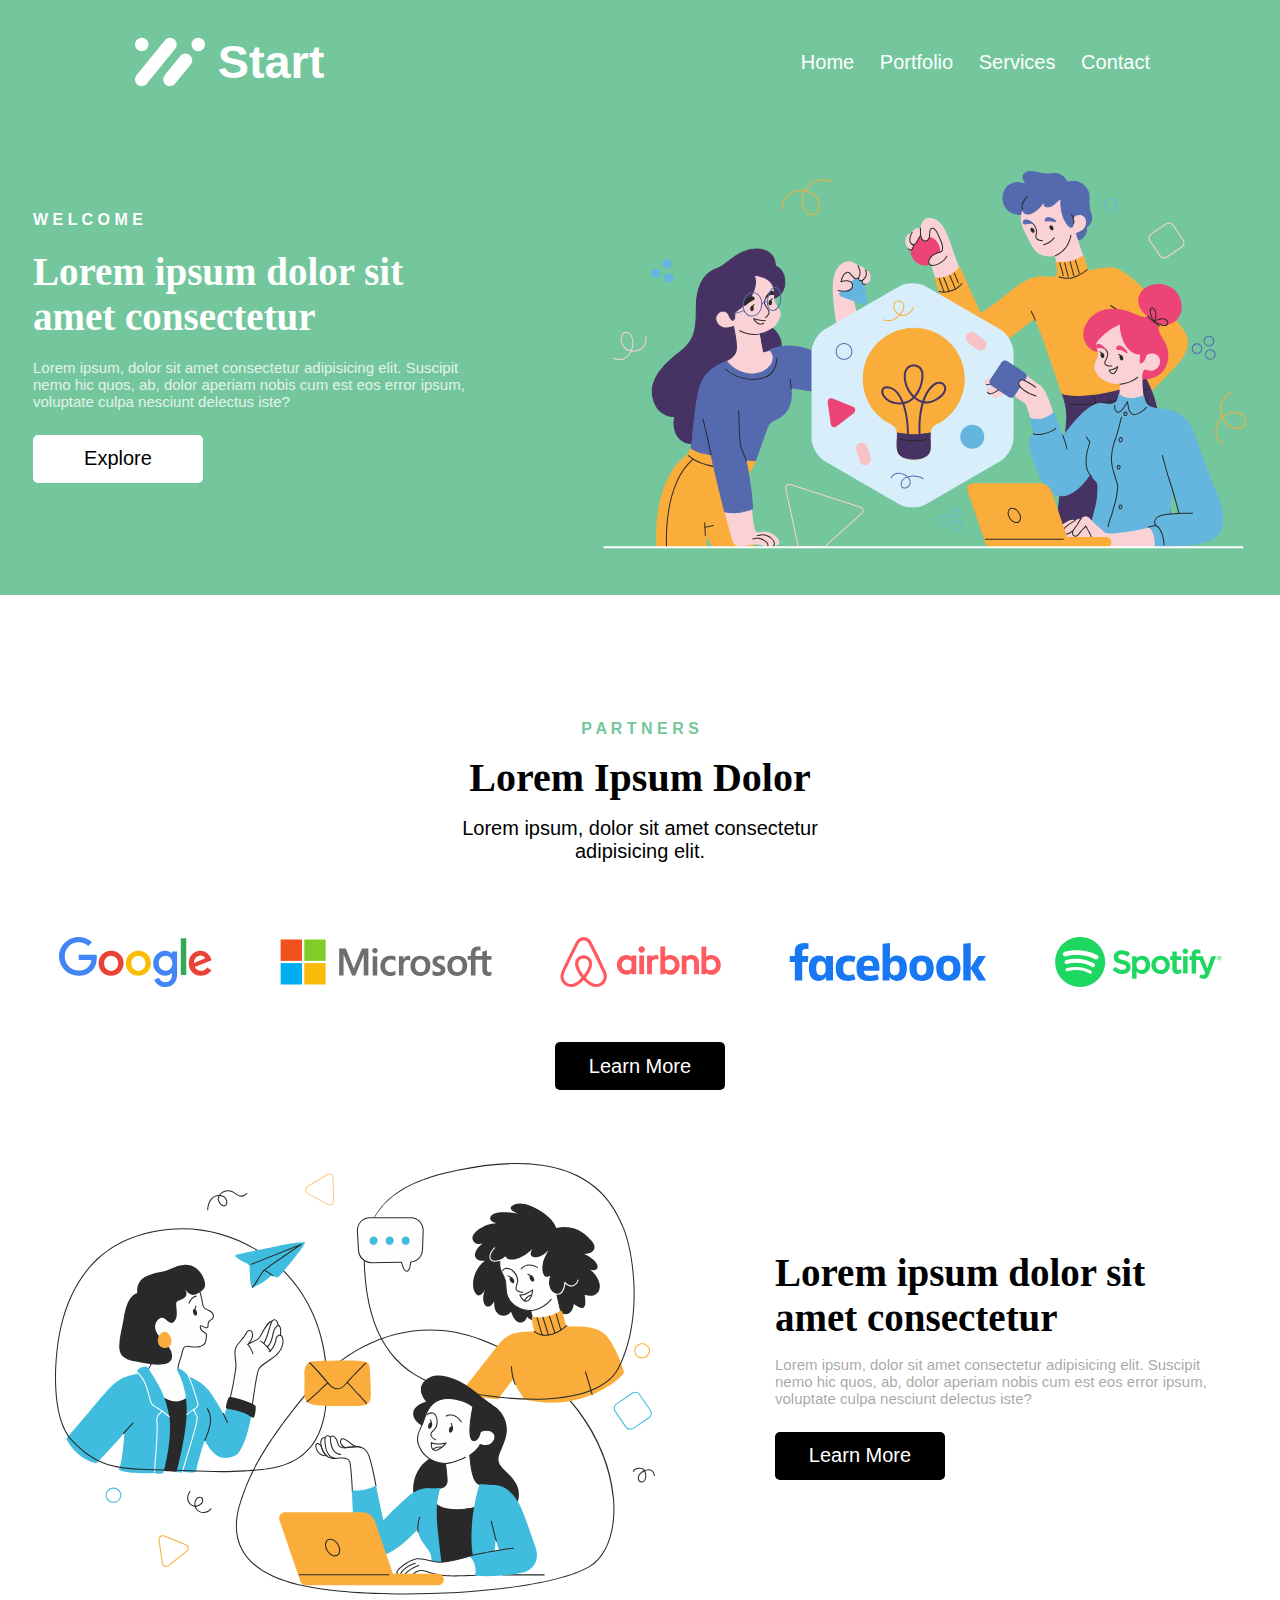
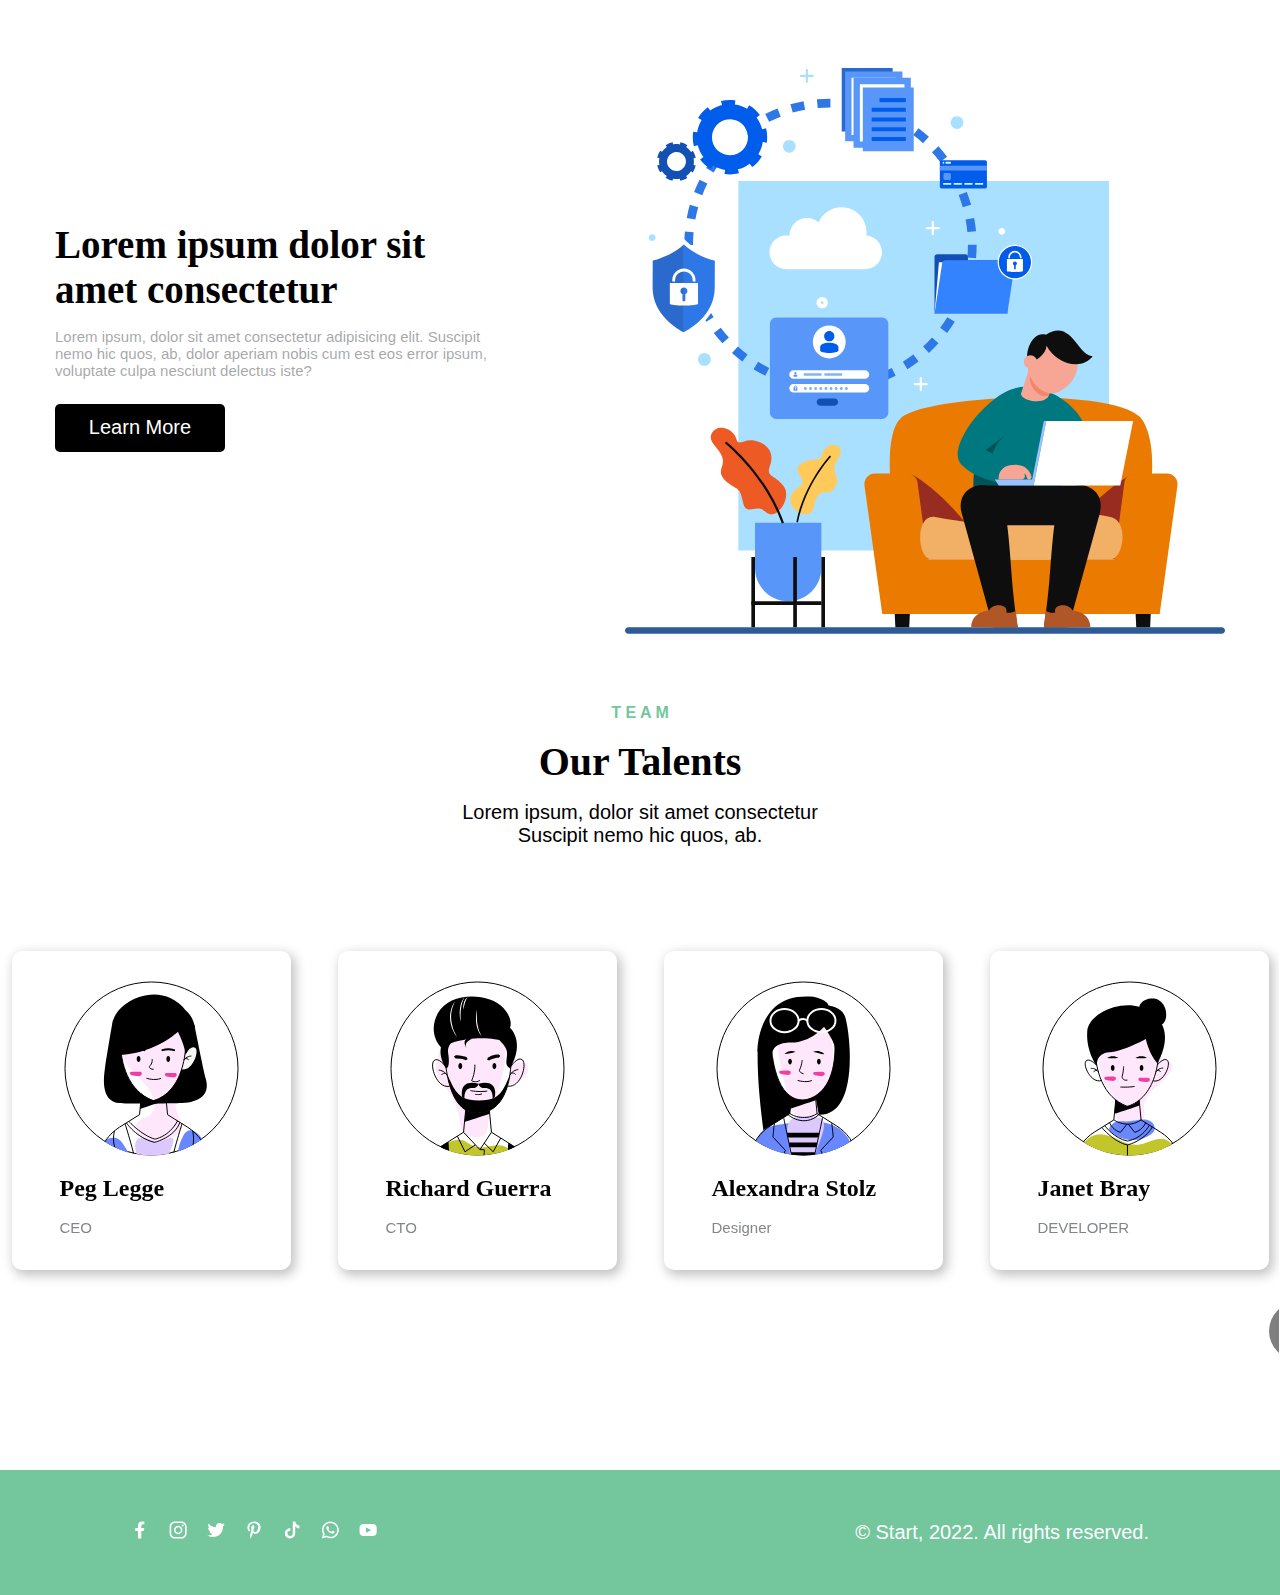
==== commit 72d5caae: "fix" ====
--- a/index.html
+++ b/index.html
@@ -143,8 +143,10 @@
                     </div>
                 </div>
             </div>
-            <button class="prev">&#10094;</button>
-            <button class="next">&#10095;</button>
+            <div class="button-flex">
+                <button class="prev">&#10094;</button>
+                <button class="next">&#10095;</button>
+            </div>
         </div>
     </section>
 
--- a/style.css
+++ b/style.css
@@ -944,7 +944,7 @@
     .slider-container {
         display: flex;
         justify-content: center;
-        width: 530px;
+        width: 375px;
         height: calc(300px * 4 + 3 *47px);
         max-width: 500px;
         overflow: hidden;
@@ -967,7 +967,8 @@
     }
     
     .prev, .next {
-        position: absolute;
+        display: flex;
+        flex-direction: row;
         background: rgba(0, 0, 0, 0.5);
         color: white;
         border: none;
@@ -983,6 +984,12 @@
         border-radius: 30px;
     }
     
+    .button-flex {
+        gap: 20px;
+        display: flex;
+        flex-direction: row;
+    }
+
     .prev {
         left: 0px;
     }
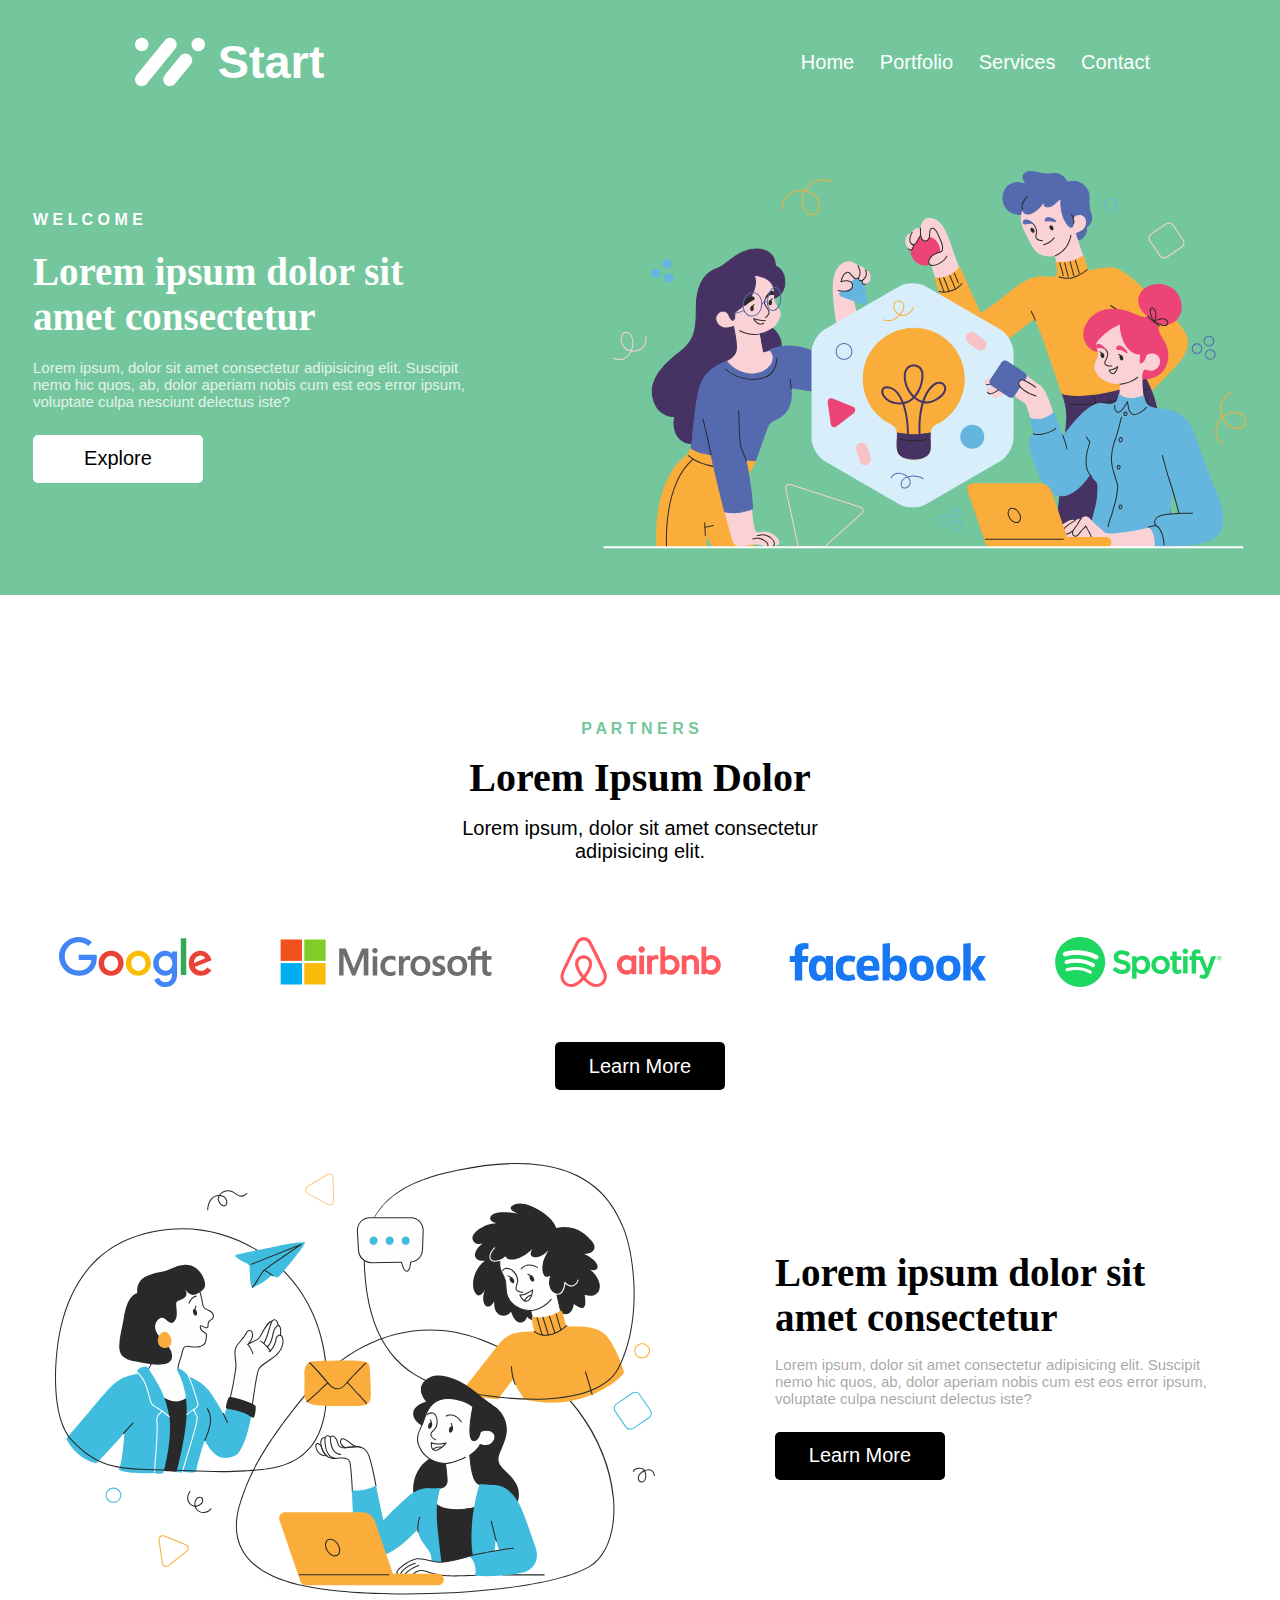
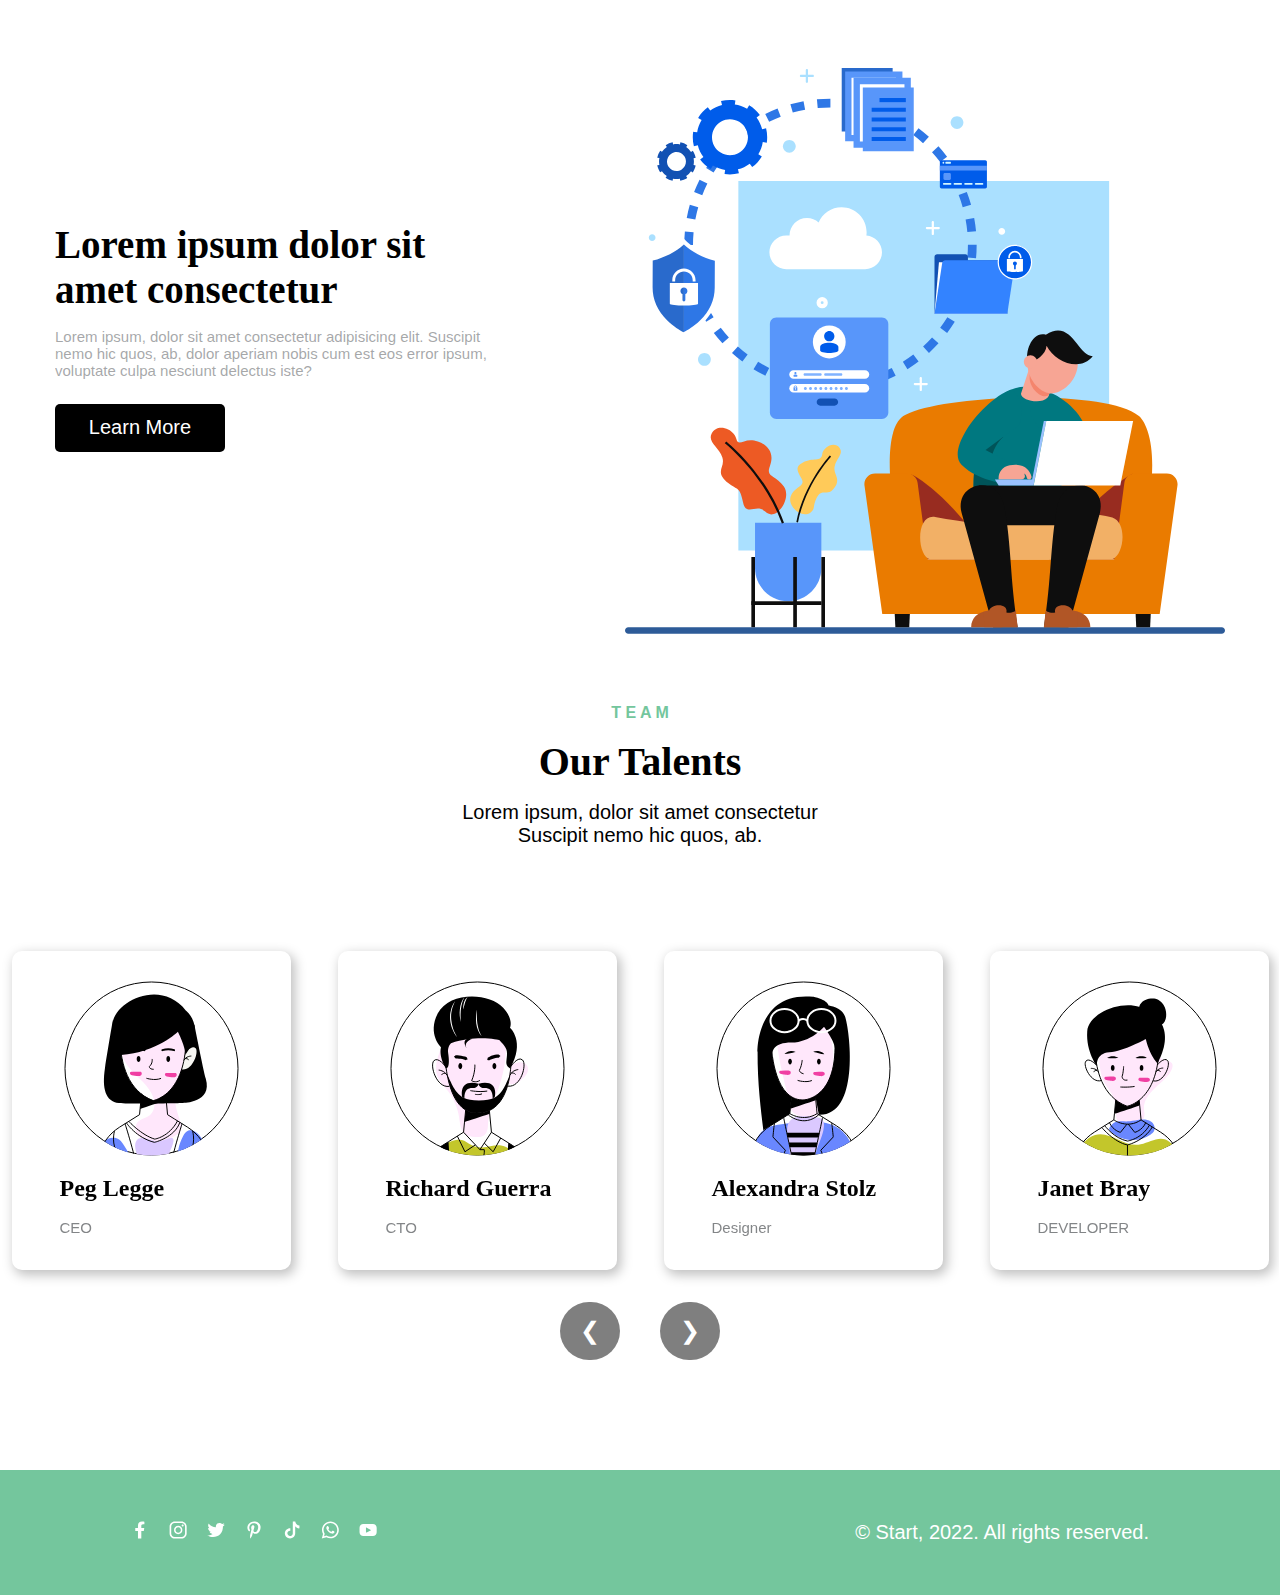
==== commit 424014b4: "last fix" ====
--- a/index.html
+++ b/index.html
@@ -143,6 +143,8 @@
                     </div>
                 </div>
             </div>
+            <button class="prev-desktop">&#10094;</button>
+            <button class="next-desktop">&#10095;</button>
             <div class="button-flex">
                 <button class="prev">&#10094;</button>
                 <button class="next">&#10095;</button>
--- a/style.css
+++ b/style.css
@@ -327,6 +327,8 @@
     }
     
     .slider-container {
+        display: flex;
+        flex-direction: column;
         width: calc(4 * 279px + 3 * 47px);
         overflow: visible;
         padding-top: 40px;
@@ -350,7 +352,7 @@
     }
     
     /* Кнопки */
-    .prev, .next {
+    .prev-desktop, .next-desktop {
         background: none;
         border: none;
         font-size: 24px;
@@ -363,13 +365,19 @@
         padding: 15px 20px;
         z-index: 1;
     }
-    
-    .prev {
+
+    .button-flex {
+        display: none;
+        width: 0;
+        height: 0;
+    }
+    
+    .prev-desktop {
         border-radius: 30px;
         margin-right: 100px;
     }
     
-    .next {
+    .next-desktop {
         border-radius: 30px;
         margin-left: 100px;
     }
@@ -940,6 +948,7 @@
         padding: 0 3px;
         box-sizing: border-box;
     }
+    
     
     .slider-container {
         display: flex;
@@ -983,6 +992,12 @@
         z-index: 10;
         border-radius: 30px;
     }
+
+    .prev-desktop, .next-desktop {
+        display: none;
+        width: 0;
+        height: 0;
+    }
     
     .button-flex {
         gap: 20px;
